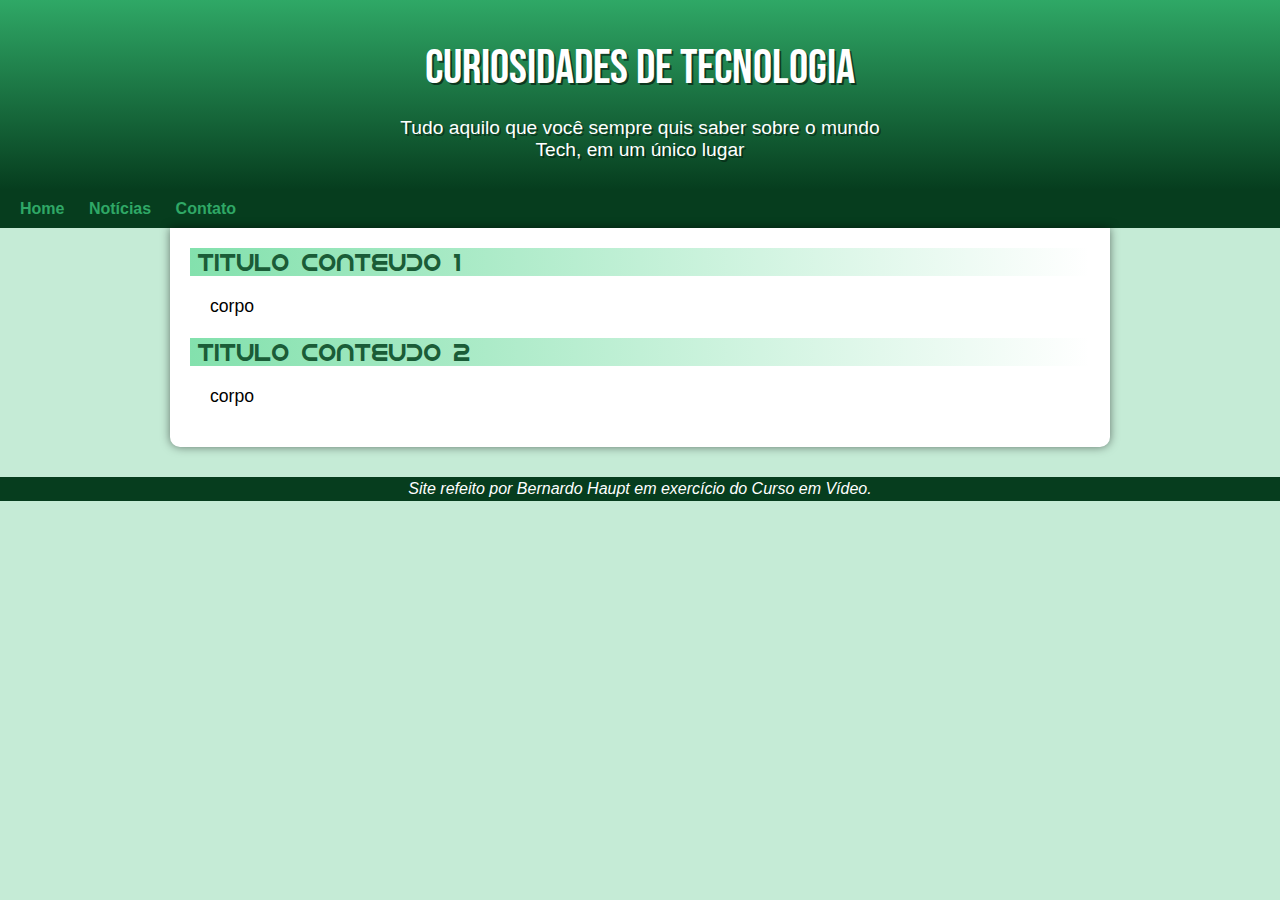
==== news.html @ 237fa87a "create a new file news.html" ====
<!DOCTYPE html>
<html lang="pt-br">

<head>
  <meta charset="UTF-8">
  <meta name="viewport" content="width=device-width, initial-scale=1.0">
  <title>DOCUMENT</title>
  <link rel="shortcut icon" href="imagens/favicon.ico" type="image/x-icon" />
  <link rel="stylesheet" href="style.css" />
</head>

<body>
  <header>
    <h1>Curiosidades de Tecnologia</h1>
    <p>
      Tudo aquilo que você sempre quis saber sobre o mundo Tech, em um único
      lugar
    </p>
  </header>
  <nav>
    <a href="index.html">Home</a>
    <a href="news.html">Notícias</a>
    <a href="#footer-link">Contato</a>
  </nav>
  <main>
    <h2> Titulo Conteudo 1</h2>
    <p>corpo </p>
    <h2> Titulo Conteudo 2 </h2>
    <p>corpo </p>
  </main>

  <footer id="footer-link">
    <p>Site refeito por Bernardo Haupt em exercício do Curso em Vídeo.</p>
  </footer>
</body>

</html>
---- style.css ----
@charset "UTF-8";

@import url("https://fonts.googleapis.com/css2?family=Bebas+Neue&family=Playfair+Display&display=swap");

@font-face {
  font-family: Android;
  src: url("./fontes/idroid.otf") format(opentype);
  font-weight: normal;
}

/*
#c5ebd6
#83e1ad
#3ddc84
#2fa866
#063d1e
*/

:root {
  --cor0: #c5ebd6;
  --cor1: #83e1ad;
  --cor2: #3ddc84;
  --cor3: #2fa866;
  --cor4: #1a5c37;
  --cor5: #063d1e;

  --fonte-padrao: Arial, Verdana, Helvetica, sans-serif;
  --fonte-destaque: "Bebas Neue", sans-serif;
  --fonte-Android: "Android", "cursive";
}

* {
  margin: 0px;
  padding: 0px;
}

body {
  background-color: var(--cor0);
  font-family: var(--fonte-padrao);
}

a.externo::after {
  content: "\00A0\1F517";
  font-size: small;
}

header {
  background-image: linear-gradient(to bottom, var(--cor3), var(--cor5));
  text-align: center;
  min-height: 150px;
  padding-top: 40px;
}

header > h1 {
  color: white;
  font-family: var(--fonte-destaque);
  font-size: 3em;
  font-weight: normal;
  text-shadow: 2px 2px 0px rgba(0, 0, 0, 0.548);
  margin-bottom: 20px;
}

header > p {
  font-family: var(--fonte-padrao);
  font-size: 1.2em;
  color: white;
  max-width: 500px;
  padding-left: 10px;
  padding-right: 10px;
  margin: auto;
  text-shadow: 2px 2px 0px rgba(0, 0, 0, 0.397);
}

nav {
  background-color: var(--cor5);
  padding: 10px;
}

nav > a {
  color: var(--cor3);
  padding: 10px;
  border-radius: 5px;
  text-decoration: none;
  font-weight: bold;
}

nav > a:hover {
  background-color: var(--cor3);
  color: var(--cor5);
  transition: 0.5s;
}

main {
  min-width: 300px;
  max-width: 900px;
  margin: auto;
  margin-bottom: 30px;
  padding: 20px;
  background-color: white;
  box-shadow: 0px 0px 10px rgba(0, 0, 0, 0.5);
  border-bottom-left-radius: 10px;
  border-bottom-right-radius: 10px;
}

main a {
  text-decoration: none;
  color: var(--cor5);
  font-weight: bold;
  background-color: var(--cor1);
  border-radius: 5px;
  padding: 1px 5px;
}

main a:hover {
  text-decoration: underline;
  color: var(--cor4);
}

main p {
  margin: 15px 0px;
  text-align: justify;
  text-indent: 20px;
  font-size: 1.1em;
  line-height: 1.8em;
}

main strong {
  color: var(--cor4);
  font-weight: bold;
}

main h1 {
  color: var(--cor5);
  font-family: var(--fonte-Android);
  font-size: 1.8;
  font-weight: normal;
}

main h2 {
  color: var(--cor4);
  background-image: linear-gradient(to right, var(--cor1), transparent);
  font-family: var(--fonte-Android);
  text-indent: 8px;
  font-weight: normal;
}

main img {
  width: 80%;
  display: block;
  margin: auto;
}

main img.pequena {
  max-width: 350px;
  display: block;
  margin: auto;
}

div.video {
  background-color: var(--cor5);
  margin: 30px -20px;
  padding: 25px;
}

div.video > iframe {
  display: block;
  margin: auto;
  width: 60%;
  height: 300px;
  padding: 5px;
}

aside {
  background-color: var(--cor1);
  padding: 10px;
  border-radius: 10px;
  box-shadow: 3px 3px 8px rgba(0, 0, 0, 0.479);
}

aside > h3 {
  background-color: var(--cor4);
  color: white;
  padding-left: 15px;
  padding-top: 8px;
  padding-bottom: 8px;
  margin: -10px;
  border-radius: 10px 10px 0px 0px;
}

aside > ul {
  list-style-position: inside;
  columns: 2;
  line-height: 25px;
  font-weight: bold;
  color: var(--cor5);
}

footer {
  background-color: var(--cor5);
  color: white;
  text-align: center;
  padding: 3px;
  font-size: 0.8;
  font-style: italic;
}
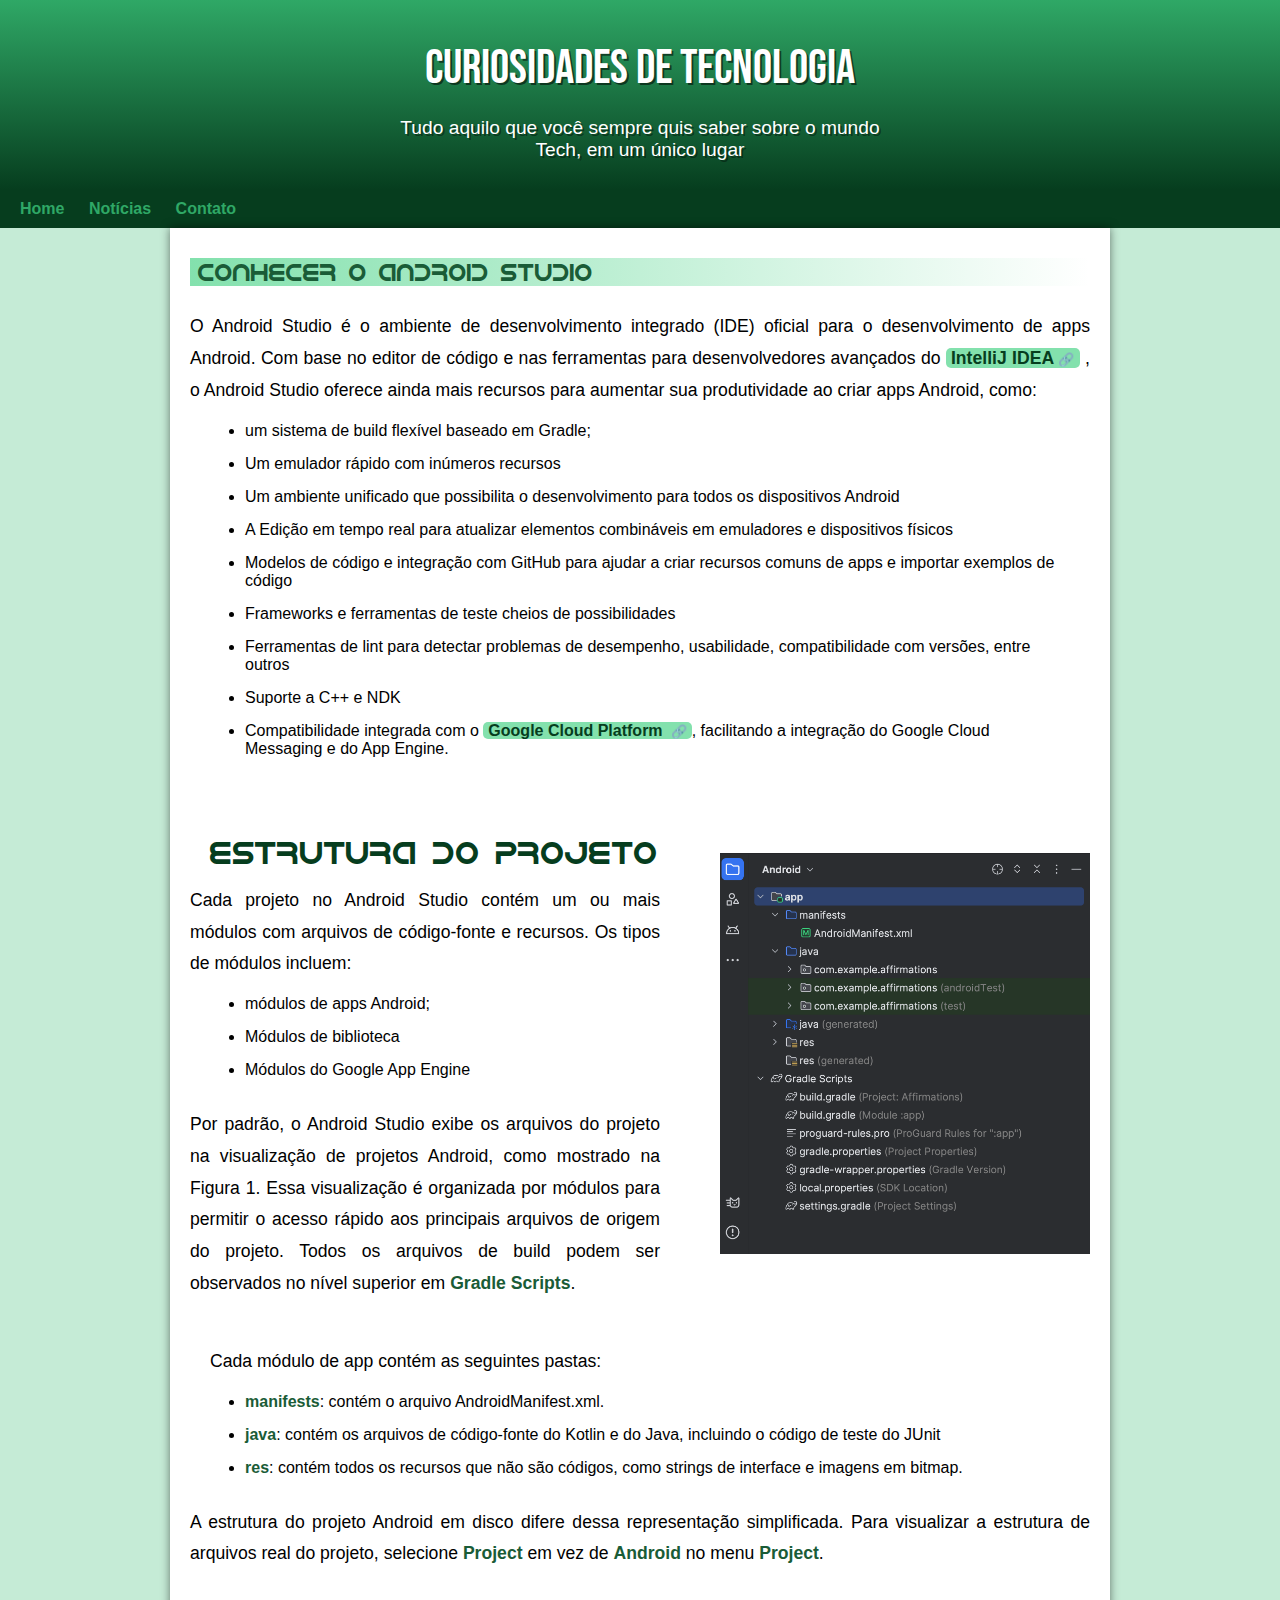
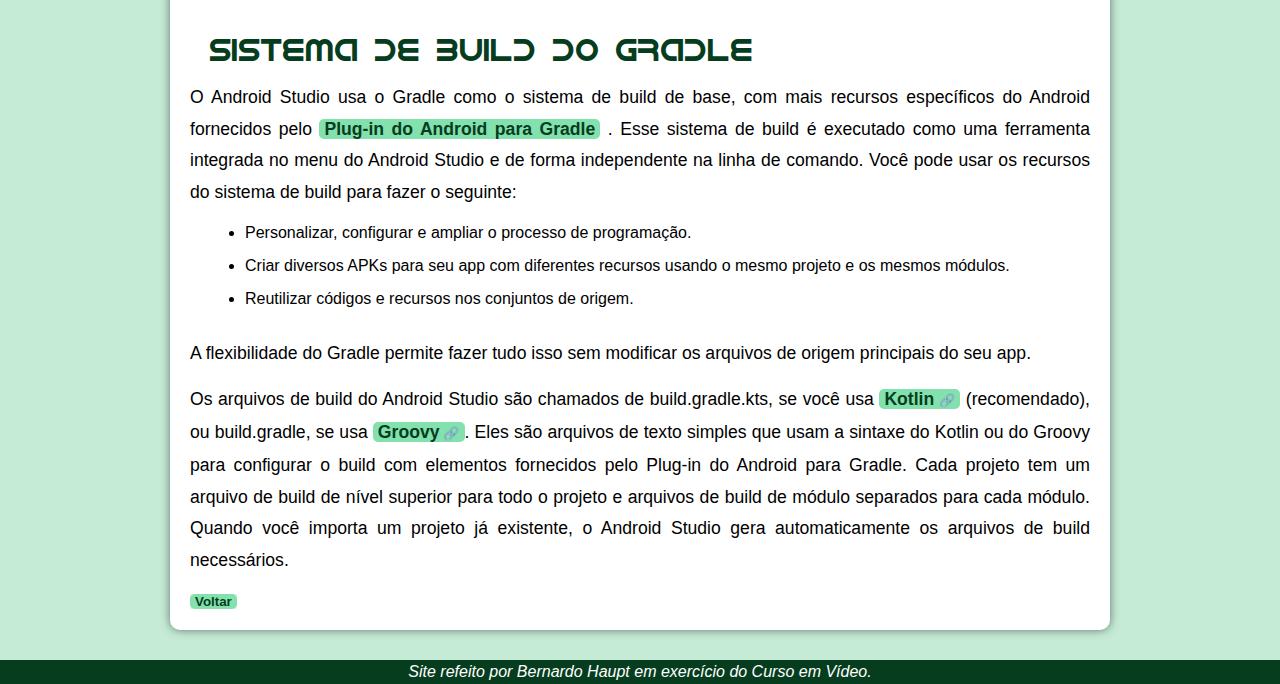
==== commit 632d25dc: "upgrade News.html" ====
--- a/news.html
+++ b/news.html
@@ -2,36 +2,138 @@
 <html lang="pt-br">
 
 <head>
-  <meta charset="UTF-8">
-  <meta name="viewport" content="width=device-width, initial-scale=1.0">
-  <title>DOCUMENT</title>
-  <link rel="shortcut icon" href="imagens/favicon.ico" type="image/x-icon" />
-  <link rel="stylesheet" href="style.css" />
+    <meta charset="UTF-8">
+    <meta name="viewport" content="width=device-width, initial-scale=1.0">
+    <title>Noticias</title>
+    <link rel="shortcut icon" href="imagens/favicon.ico" type="image/x-icon" />
+    <link rel="stylesheet" href="style.css" />
 </head>
 
 <body>
-  <header>
-    <h1>Curiosidades de Tecnologia</h1>
-    <p>
-      Tudo aquilo que você sempre quis saber sobre o mundo Tech, em um único
-      lugar
-    </p>
-  </header>
-  <nav>
-    <a href="index.html">Home</a>
-    <a href="news.html">Notícias</a>
-    <a href="#footer-link">Contato</a>
-  </nav>
-  <main>
-    <h2> Titulo Conteudo 1</h2>
-    <p>corpo </p>
-    <h2> Titulo Conteudo 2 </h2>
-    <p>corpo </p>
-  </main>
+    <header>
+        <h1>Curiosidades de Tecnologia</h1>
+        <p>
+            Tudo aquilo que você sempre quis saber sobre o mundo Tech, em um único
+            lugar
+        </p>
+    </header>
+    <nav>
+        <a href="index.html">Home</a>
+        <a href="news.html">Notícias</a>
+        <a href="#footer-link">Contato</a>
+    </nav>
+    <main>
+        <article>
+            <h2>Conhecer o Android Studio</h2>
+            <p class="p1">O Android Studio é o ambiente de desenvolvimento integrado (IDE) oficial para o
+                desenvolvimento de apps
+                Android. Com base no editor de código e nas ferramentas para desenvolvedores avançados do
+                <a href="https://www.jetbrains.com/idea/" target="_blank" class="externo">IntelliJ IDEA</a> , o Android
+                Studio oferece ainda mais
+                recursos para aumentar sua produtividade ao criar apps Android, como:
+            </p>
 
-  <footer id="footer-link">
-    <p>Site refeito por Bernardo Haupt em exercício do Curso em Vídeo.</p>
-  </footer>
+
+            <ul>
+                <li>um sistema de build flexível baseado em Gradle;</li>
+                <li>Um emulador rápido com inúmeros recursos</li>
+                <li>Um ambiente unificado que possibilita o desenvolvimento para todos os dispositivos Android</li>
+                <li>A Edição em tempo real para atualizar elementos combináveis em emuladores e dispositivos físicos
+                </li>
+                <li>Modelos de código e integração com GitHub para ajudar a criar recursos comuns de apps e importar
+                    exemplos de código</li>
+                <li>Frameworks e ferramentas de teste cheios de possibilidades</li>
+                <li>Ferramentas de lint para detectar problemas de desempenho, usabilidade, compatibilidade com versões,
+                    entre outros</li>
+                <li>Suporte a C++ e NDK</li>
+                <li>Compatibilidade integrada com o
+                    <a href="https://cloud.google.com/tools/android-studio/docs?hl=pt-br" target="_blank"
+                        class="externo">Google Cloud Platform
+                    </a>,
+                    facilitando a integração do Google Cloud Messaging e do App Engine.
+                </li>
+            </ul>
+
+                <div class="coluna">
+                    <img src="imagens/project-android-view.png" alt="foto">
+                    <h1> Estrutura do projeto </h1>
+                    <p class="p2">Cada projeto no Android Studio contém um ou mais módulos com arquivos de
+                        código-fonte
+                        e
+                        recursos.
+                        Os tipos de módulos incluem:</p>
+                        <ul>
+                            <li>módulos de apps Android;</li>
+                            <li>Módulos de biblioteca</li>
+                            <li>Módulos do Google App Engine</li>
+                        </ul>
+                    <p class="p2">Por padrão, o Android Studio exibe os arquivos do projeto na visualização de projetos
+                        Android,
+                        como
+                        mostrado na Figura 1. Essa visualização é organizada por módulos para permitir o acesso rápido
+                        aos
+                        principais arquivos de origem do projeto. Todos os arquivos de build podem ser observados no
+                        nível
+                        superior em <strong>Gradle Scripts</strong>. <br> <br>
+                        
+                </div>
+
+            <p>Cada módulo de app contém as seguintes pastas:</p>
+
+            <ul>
+                <li><strong>manifests</strong>: contém o arquivo AndroidManifest.xml.</li>
+                <li><strong>java</strong>: contém os arquivos de código-fonte do Kotlin e do Java, incluindo o código de
+                    teste do JUnit
+                </li>
+                <li><strong>res</strong>: contém todos os recursos que não são códigos, como strings de interface e
+                    imagens em bitmap.
+                </li>
+            </ul>
+
+            <p class="p1">A estrutura do projeto Android em disco difere dessa representação
+                simplificada. Para visualizar a estrutura de arquivos real do projeto, selecione
+                <strong>Project</strong> em vez de <strong>Android</strong> no menu <strong>Project</strong>.
+            </p>
+
+            <h1>Sistema de build do Gradle</h1>
+            <p class="p1">O Android Studio usa o Gradle como o sistema de build de base, com mais
+                recursos específicos do Android fornecidos pelo <a
+                    href="https://developer.android.com/build/releases/gradle-plugin?hl=pt-br" target="_blank">Plug-in
+                    do Android para Gradle</a>
+                . Esse sistema de build é executado como uma ferramenta integrada no
+                menu do Android Studio e de forma independente na linha de comando. Você pode usar os recursos do
+                sistema de build para fazer o seguinte:
+            </p>
+
+                <ul>
+                    <li>Personalizar, configurar e ampliar o processo de programação.</li>
+                    <li>Criar diversos APKs para seu app com diferentes recursos usando o mesmo projeto e os mesmos módulos.
+                    </li>
+                    <li>Reutilizar códigos e recursos nos conjuntos de origem.</li>
+                </ul>
+
+            <p class="p1">A flexibilidade do Gradle permite fazer tudo isso sem modificar os arquivos de
+                origem principais do seu app.
+            </p>
+
+            <p class="p1">Os arquivos de build do Android Studio são chamados de build.gradle.kts, se
+                você usa <a href="" target="_blank" class="externo">Kotlin</a> (recomendado), ou build.gradle, se usa <a
+                    href="" target="_blank" class="externo">Groovy</a>. Eles são arquivos de texto simples que usam a
+                sintaxe do
+                Kotlin ou do Groovy para configurar o build com elementos fornecidos pelo Plug-in do Android para
+                Gradle. Cada projeto tem um arquivo de build de nível superior para todo o projeto e arquivos de build
+                de módulo separados para cada módulo. Quando você importa um projeto já existente, o Android Studio gera
+                automaticamente os arquivos de build necessários.
+            </p>
+        </article>
+        <button>
+            <a href="index.html">Voltar</a>
+        </button>
+    </main>
+
+    <footer id="footer-link">
+        <p>Site refeito por Bernardo Haupt em exercício do Curso em Vídeo.</p>
+    </footer>
 </body>
 
 </html>--- a/style.css
+++ b/style.css
@@ -108,7 +108,7 @@
   font-weight: bold;
   background-color: var(--cor1);
   border-radius: 5px;
-  padding: 1px 5px;
+  padding: 0px 5px;
 }
 
 main a:hover {
@@ -195,6 +195,10 @@
   color: var(--cor5);
 }
 
+button {
+  border: none;
+}
+
 footer {
   background-color: var(--cor5);
   color: white;
@@ -203,3 +207,47 @@
   font-size: 0.8;
   font-style: italic;
 }
+
+/*Pagina 2*/
+
+ul {
+  padding: 0px 15px 15px 40px;
+  margin-bottom: 10px;
+  
+ }
+ 
+ul > li {
+   margin: 15px 15px 0px 15px;
+ }
+ 
+ article h2 {
+   margin: 10px 0px 25px 0px;
+ }
+
+ article h1 {
+  margin-left: 20px;
+  margin-top: 60px;
+ }
+
+.coluna img {
+  margin-top: 20px;
+  float: right;
+  width: 370px;
+}
+
+ .p1 {
+  text-indent: 0px;
+ }
+
+ .p2 {
+  text-indent: 0px;
+  max-width: 470px;
+  
+ }
+
+
+ 
+
+
+ 
+
